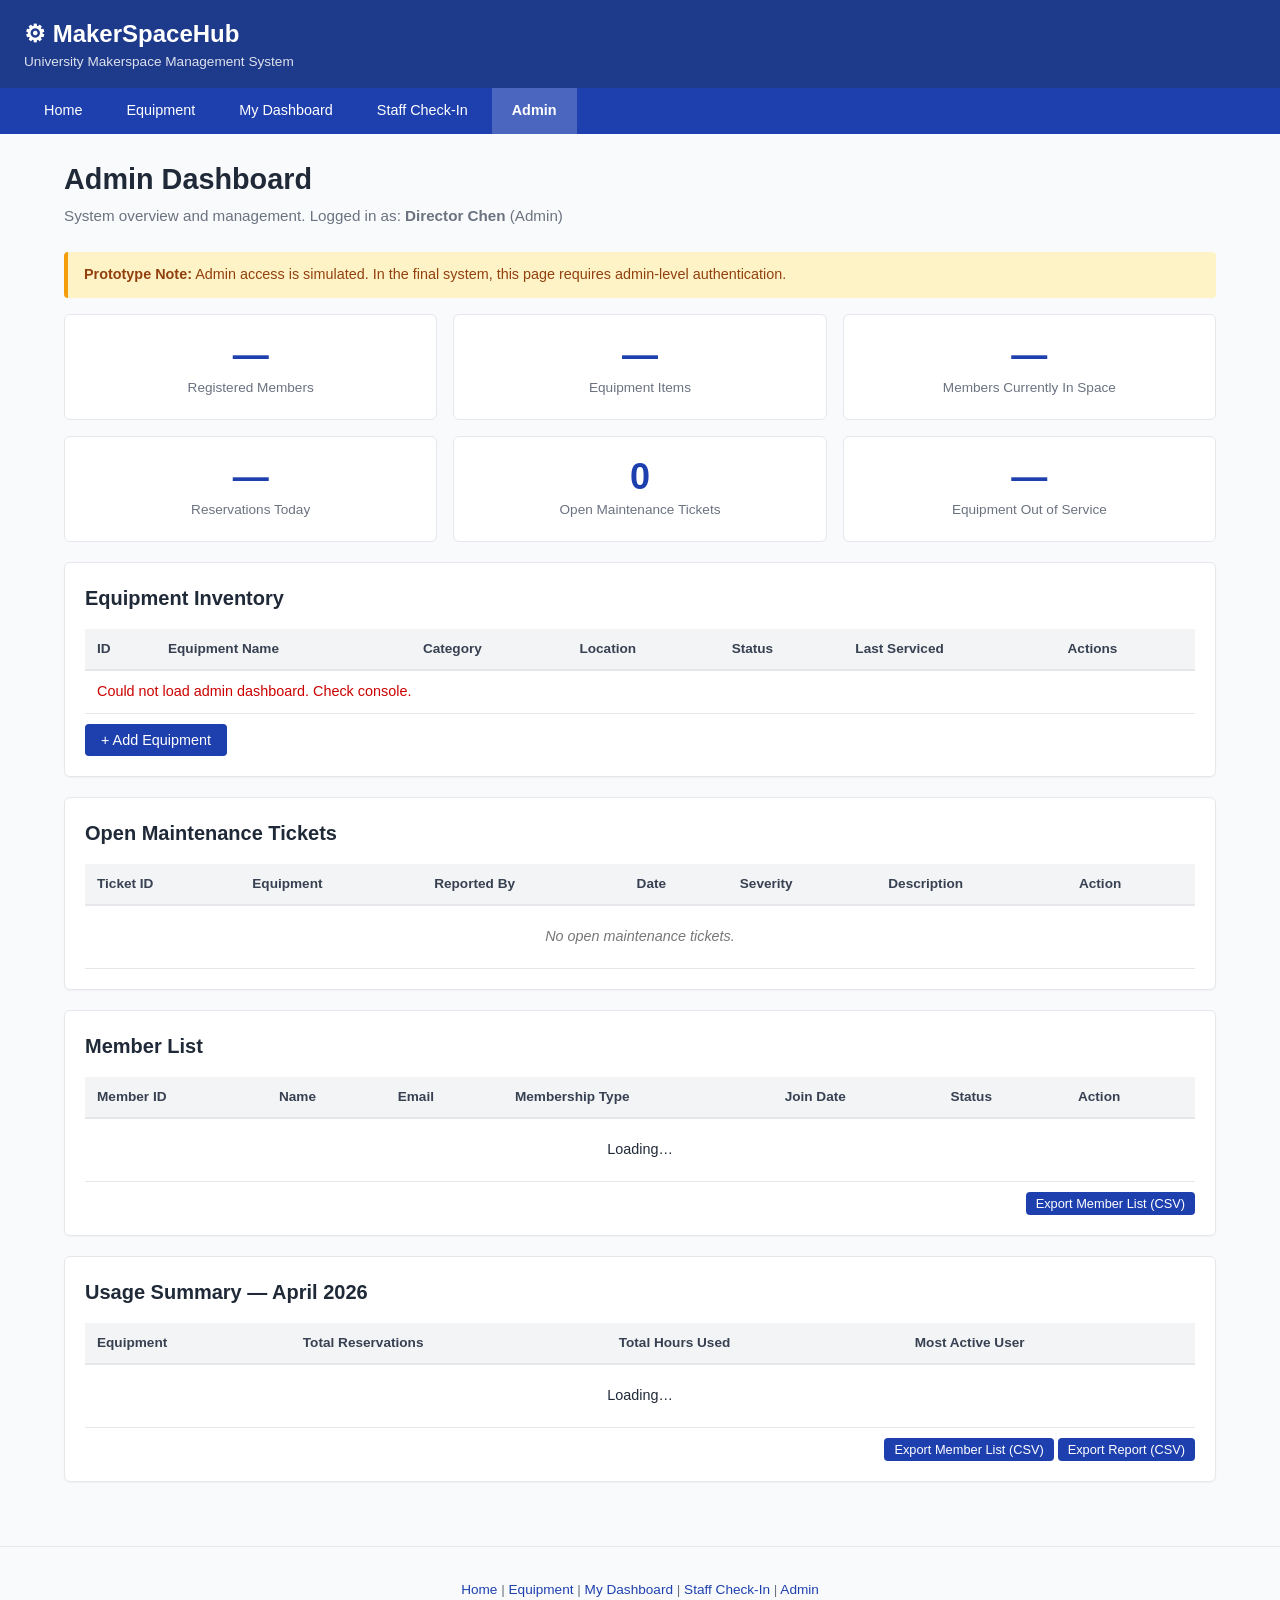
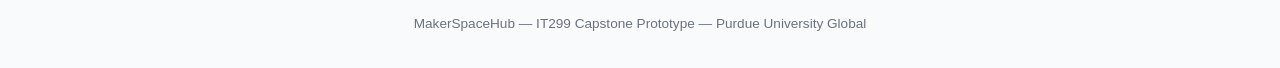
==== static/admin.html @ 31646bbe "Wire frontend pages to FastAPI/PostgreSQL backend with basic styling and Unit 7 docs" ====
<!doctype html>
<html lang="en">
<head>
    <meta charset="utf-8">

    <!-- address bar title -->
    <title>MakerSpaceHub — Admin Dashboard</title>

    <link rel="stylesheet" href="css/stylesheet.css">
</head>

<body>

    <header>
        <div>
            <div class="logo-text">&#9881; MakerSpaceHub</div>
            <div class="logo-sub">University Makerspace Management System</div>
        </div>
    </header>

    <nav>
        <ul>
            <li><a href="index.html">Home</a></li>
            <li><a href="equipment.html">Equipment</a></li>
            <li><a href="dashboard.html">My Dashboard</a></li>
            <li><a href="checkin.html">Staff Check-In</a></li>
            <li><a href="admin.html" class="active">Admin</a></li>
        </ul>
    </nav>

    <main>

        <h1 class="page-title">Admin Dashboard</h1>
        <p class="page-subtitle">
            System overview and management. Logged in as: <strong>Director Chen</strong> (Admin)
        </p>

        <div class="alert alert-warning">
            <strong>Prototype Note:</strong> Admin access is simulated. In the final system, this page requires admin-level authentication.
        </div>

        <!-- System Stats -->
        <div class="grid-3 section-gap">
            <div class="stat-box">
                <div class="stat-number" id="stat-members">—</div>  
                <div class="stat-label">Registered Members</div>
            </div>
            <div class="stat-box">
                <div class="stat-number" id="stat-equipment">—</div> 
                <div class="stat-label">Equipment Items</div>
            </div>
            <div class="stat-box">
                <div class="stat-number" id="stat-active">—</div> 
                <div class="stat-label">Members Currently In Space</div>
            </div>
            <div class="stat-box">
                <div class="stat-number" id="stat-reservations">—</div>
                <div class="stat-label">Reservations Today</div>
            </div>
            <div class="stat-box">
                <div class="stat-number" id="stat-tickets">0</div> 
                <div class="stat-label">Open Maintenance Tickets</div>
            </div>
            <div class="stat-box">
                <div class="stat-number" id="stat-out">—</div> 
                <div class="stat-label">Equipment Out of Service</div>
            </div>
        </div>

        <!-- Equipment Inventory Management -->
        <div class="card section-gap">
            <h2>Equipment Inventory</h2>
            <table>
                <thead>
                    <tr>
                        <th>ID</th>
                        <th>Equipment Name</th>
                        <th>Category</th>
                        <th>Location</th>
                        <th>Status</th>
                        <th>Last Serviced</th>
                        <th>Actions</th>
                    </tr>
                </thead>
                <tbody id="equipment-tbody">
                    <tr><td colspan="7" style="text-align:center; padding:20px;">Loading…</td></tr>
                </tbody>
            </table>
            <div class="mt-10">
                <button class="btn btn-primary" onclick="showAddEquipment()">+ Add Equipment</button>
            </div>

            <!-- Add Equipment Form -->
            <div id="add-equipment-form" style="display:none; margin-top: 20px;">
                <hr style="margin-bottom: 16px;">
                <h2>Add New Equipment</h2>
                <div class="grid-2">
                    <div class="form-group">
                        <label for="eq-name">Equipment Name</label>
                        <input type="text" id="eq-name" placeholder="e.g. Laser Cutter B">
                    </div>
                    <div class="form-group">
                        <div class="form-group">
                            <label for="eq-category">Category</label>
                            <select id="eq-category">
                                <option>Fabrication</option>
                                <option>Electronics</option>
                                <option>Woodworking</option>
                                <option>Textiles</option>
                                <option>Other</option>
                            </select>
                        </div>
                    </div>
                    <div class="form-group">
                        <label for="eq-status">Initial Status</label>
                        <select id="eq-status">
                            <option value="available">Available</option>
                            <option value="maintenance">Maintenance</option>
                        </select>
                    </div>
                    <div class="form-group">
                        <label for="eq-location">Location</label>
                        <input type="text" id="eq-location" placeholder="e.g. Bay 3">
                    </div>
                    <div class="form-group">
                        <label for="eq-status">Initial Status</label>
                        <select id="eq-status">
                            <option>Available</option>
                            <option>Maintenance</option>
                            <option>Out of Service</option>
                        </select>
                    </div>
                </div>
                <button class="btn btn-primary" onclick="addEquipment()">Save Equipment</button>
                &nbsp;
                <button class="btn btn-secondary" onclick="hideAddEquipment()">Cancel</button>

                <div id="eq-confirm" class="alert alert-success mt-10" style="display:none;">
                    &#10003; Equipment record added successfully.
                </div>
            </div>
        </div>

        <!-- Open Maintenance Tickets -->
        <div class="card section-gap">
            <h2>Open Maintenance Tickets</h2>
            <table>
                <thead>
                    <tr>
                        <th>Ticket ID</th>
                        <th>Equipment</th>
                        <th>Reported By</th>
                        <th>Date</th>
                        <th>Severity</th>
                        <th>Description</th>
                        <th>Action</th>
                    </tr>
                </thead>
                <tbody>
                    <tr><td colspan="7" style="text-align:center; padding:20px; color:#777; font-style:italic;">
                        No open maintenance tickets.
                    </td></tr>
                </tbody>
            </table>
        </div>

        <!-- Member Management -->
        <div class="card section-gap">
            <h2>Member List</h2>
            <table>
                <thead>
                    <tr>
                        <th>Member ID</th>
                        <th>Name</th>
                        <th>Email</th>
                        <th>Membership Type</th>
                        <th>Join Date</th>
                        <th>Status</th>
                        <th>Action</th>
                    </tr>
                </thead>
                <tbody id="member-tbody">
                    <tr><td colspan="7" style="text-align:center; padding:20px;">Loading…</td></tr>
                </tbody>
            </table>
            <div class="mt-10 text-right">
                <button class="btn btn-primary btn-small">Export Member List (CSV)</button>
            </div>
        </div>

        <!-- Usage Summary Report -->
        <div class="card">
            <h2>Usage Summary — April 2026</h2>
            <table>
                <thead>
                    <tr>
                        <th>Equipment</th>
                        <th>Total Reservations</th>
                        <th>Total Hours Used</th>
                        <th>Most Active User</th>
                    </tr>
                </thead>
                <tbody id="usage-tbody">
                    <tr><td colspan="4" style="text-align:center; padding:20px;">Loading…</td></tr>
                </tbody>
            </table>
            <div class="mt-10 text-right">
                <button class="btn btn-primary btn-small" onclick="exportMembers()">Export Member List (CSV)</button>
                <button class="btn btn-primary btn-small" onclick="exportUsage()">Export Report (CSV)</button>
            </div>
        </div>

    </main>

    <footer>
        <p>
            <a href="index.html">Home</a> |
            <a href="equipment.html">Equipment</a> |
            <a href="dashboard.html">My Dashboard</a> |
            <a href="checkin.html">Staff Check-In</a> |
            <a href="admin.html">Admin</a>
        </p>
        <p style="margin-top: 6px;">MakerSpaceHub &mdash; IT299 Capstone Prototype &mdash; Purdue University Global</p>
    </footer>

    <script>
    let cachedMembers = [];
    let cachedUsage = [];

    document.addEventListener('DOMContentLoaded', loadDashboard);

    async function loadDashboard() {
        try {
            const [membersRes, equipmentRes, reservationsRes, activeCheckinsRes] =
                await Promise.all([
                    fetch('/members'),
                    fetch('/equipment'),
                    fetch('/reservations'),
                    fetch('/checkins?active=true')
                ]);
            if (!membersRes.ok || !equipmentRes.ok || !reservationsRes.ok || !activeCheckinsRes.ok) {
                throw new Error('One or more endpoints failed');
            }
            const [members, equipment, reservations, activeCheckins] = await Promise.all([
                membersRes.json(), equipmentRes.json(),
                reservationsRes.json(), activeCheckinsRes.json()
            ]);

            cachedMembers = members;

            renderStats(members, equipment, reservations, activeCheckins);
            renderEquipmentTable(equipment);
            renderMemberTable(members);

            const usage = computeUsageSummary(reservations, equipment, members);
            cachedUsage = usage;
            renderUsageSummary(usage);

        } catch (err) {
            console.error('Failed to load admin dashboard:', err);
            document.getElementById('equipment-tbody').innerHTML =
                '<tr><td colspan="7" style="color:#c00;">Could not load admin dashboard. Check console.</td></tr>';
        }
    }

    // ---- Stats ----

    function renderStats(members, equipment, reservations, activeCheckins) {
        document.getElementById('stat-members').textContent = members.length;
        document.getElementById('stat-equipment').textContent = equipment.length;
        document.getElementById('stat-active').textContent = activeCheckins.length;

        // Reservations starting today (any status except cancelled)
        const today = new Date();
        const todayStr = `${today.getFullYear()}-${String(today.getMonth() + 1).padStart(2, '0')}-${String(today.getDate()).padStart(2, '0')}`;
        const todayCount = reservations.filter(r =>
            r.status !== 'cancelled' && r.start_time.startsWith(todayStr)
        ).length;
        document.getElementById('stat-reservations').textContent = todayCount;

        // Equipment in maintenance
        document.getElementById('stat-out').textContent =
            equipment.filter(e => e.status === 'maintenance').length;
    }

    // ---- Equipment table ----

    function renderEquipmentTable(equipment) {
        const tbody = document.getElementById('equipment-tbody');
        if (equipment.length === 0) {
            tbody.innerHTML = '<tr><td colspan="7" style="text-align:center; padding:20px; color:#777;">No equipment in inventory.</td></tr>';
            return;
        }
        tbody.innerHTML = '';
        equipment.forEach(e => {
            const tr = document.createElement('tr');
            tr.innerHTML = `
                <td>EQ-${String(e.id).padStart(3, '0')}</td>
                <td>${escapeHtml(e.name)}</td>
                <td>${escapeHtml(e.category)}</td>
                <td>${escapeHtml(e.location || '—')}</td>
                <td>${statusBadge(e.status)}</td>
                <td>—</td>
                <td>
                    <button class="btn btn-secondary btn-small" disabled title="Coming soon">Edit</button>
                    <button class="btn btn-danger btn-small" disabled title="Coming soon">Flag</button>
                </td>
            `;
            tbody.appendChild(tr);
        });
    }

    function statusBadge(status) {
        const map = {
            available:   { cls: 'badge-available',   label: 'Available' },
            reserved:    { cls: 'badge-reserved',    label: 'Reserved' },
            maintenance: { cls: 'badge-maintenance', label: 'Maintenance' }
        };
        const m = map[status] || { cls: 'badge-inactive', label: status };
        return `<span class="badge ${m.cls}">${m.label}</span>`;
    }

    // ---- Add Equipment form ----

    function showAddEquipment() {
        document.getElementById('add-equipment-form').style.display = 'block';
        document.getElementById('eq-confirm').style.display = 'none';
    }

    function hideAddEquipment() {
        document.getElementById('add-equipment-form').style.display = 'none';
    }

    async function addEquipment() {
        const name = document.getElementById('eq-name').value.trim();
        const category = document.getElementById('eq-category').value;
        const location = document.getElementById('eq-location').value.trim();
        const status = document.getElementById('eq-status').value;

        if (!name || !location) {
            alert('Please enter equipment name and location.');
            return;
        }

        try {
            const response = await fetch('/equipment', {
                method: 'POST',
                headers: { 'Content-Type': 'application/json' },
                body: JSON.stringify({ name, category, location, status })
            });
            if (response.ok) {
                document.getElementById('eq-confirm').style.display = 'block';
                document.getElementById('eq-name').value = '';
                document.getElementById('eq-location').value = '';
                await loadDashboard();
                setTimeout(() => {
                    document.getElementById('eq-confirm').style.display = 'none';
                }, 3000);
            } else {
                const err = await response.json();
                alert(`Failed: ${err.detail || `HTTP ${response.status}`}`);
            }
        } catch (err) {
            console.error('Add equipment failed:', err);
            alert('Could not reach server.');
        }
    }

    // ---- Member table ----

    function renderMemberTable(members) {
        const tbody = document.getElementById('member-tbody');
        if (members.length === 0) {
            tbody.innerHTML = '<tr><td colspan="7" style="text-align:center; padding:20px; color:#777;">No members registered.</td></tr>';
            return;
        }
        tbody.innerHTML = '';
        members.forEach(m => {
            const statusCls = m.is_active ? 'badge-active' : 'badge-inactive';
            const statusLabel = m.is_active ? 'Active' : 'Inactive';
            const tr = document.createElement('tr');
            tr.innerHTML = `
                <td>M-${String(m.id).padStart(4, '0')}</td>
                <td>${escapeHtml(m.first_name)} ${escapeHtml(m.last_name)}</td>
                <td>${escapeHtml(m.email)}</td>
                <td>${capitalize(m.membership_type)}</td>
                <td>${formatDate(m.join_date)}</td>
                <td><span class="badge ${statusCls}">${statusLabel}</span></td>
                <td><button class="btn btn-secondary btn-small" disabled title="Coming soon">View</button></td>
            `;
            tbody.appendChild(tr);
        });
    }

    // ---- Usage Summary ----

    function computeUsageSummary(reservations, equipment, members) {
        const memberMap = {};
        members.forEach(m => { memberMap[m.id] = m; });

        // Group reservations by equipment_id, skipping cancelled
        const byEquipment = {};
        reservations.forEach(r => {
            if (r.status === 'cancelled') return;
            if (!byEquipment[r.equipment_id]) {
                byEquipment[r.equipment_id] = { reservations: [], memberCounts: {} };
            }
            byEquipment[r.equipment_id].reservations.push(r);
            byEquipment[r.equipment_id].memberCounts[r.member_id] =
                (byEquipment[r.equipment_id].memberCounts[r.member_id] || 0) + 1;
        });

        return equipment
            .map(e => {
                const data = byEquipment[e.id];
                if (!data || data.reservations.length === 0) return null;

                const totalHours = data.reservations.reduce((sum, r) =>
                    sum + (new Date(r.end_time) - new Date(r.start_time)) / 3600000, 0);

                let topMemberId = null, topCount = 0;
                for (const [mid, count] of Object.entries(data.memberCounts)) {
                    if (count > topCount) { topCount = count; topMemberId = parseInt(mid, 10); }
                }
                const tm = memberMap[topMemberId];

                return {
                    equipmentName: e.name,
                    reservationCount: data.reservations.length,
                    totalHours: totalHours,
                    topMember: tm ? `${tm.first_name} ${tm.last_name}` : '—'
                };
            })
            .filter(row => row !== null)
            .sort((a, b) => b.reservationCount - a.reservationCount);
    }

    function renderUsageSummary(summary) {
        const tbody = document.getElementById('usage-tbody');
        if (summary.length === 0) {
            tbody.innerHTML = '<tr><td colspan="4" style="text-align:center; padding:20px; color:#777;">No reservation data yet.</td></tr>';
            return;
        }
        tbody.innerHTML = '';
        summary.forEach(row => {
            const tr = document.createElement('tr');
            tr.innerHTML = `
                <td>${escapeHtml(row.equipmentName)}</td>
                <td>${row.reservationCount}</td>
                <td>${row.totalHours.toFixed(1)} hrs</td>
                <td>${escapeHtml(row.topMember)}</td>
            `;
            tbody.appendChild(tr);
        });
    }

    // ---- CSV Exports ----

    function exportMembers() {
        if (!cachedMembers || cachedMembers.length === 0) {
            alert('No members to export.');
            return;
        }
        const headers = ['Member ID', 'First Name', 'Last Name', 'Email', 'Membership Type', 'Join Date', 'Status'];
        const rows = cachedMembers.map(m => [
            `M-${String(m.id).padStart(4, '0')}`,
            m.first_name, m.last_name, m.email,
            capitalize(m.membership_type),
            formatDate(m.join_date),
            m.is_active ? 'Active' : 'Inactive'
        ]);
        downloadCsv('members', headers, rows);
    }

    function exportUsage() {
        if (!cachedUsage || cachedUsage.length === 0) {
            alert('No usage data to export.');
            return;
        }
        const headers = ['Equipment', 'Total Reservations', 'Total Hours', 'Most Active User'];
        const rows = cachedUsage.map(r => [
            r.equipmentName, r.reservationCount, r.totalHours.toFixed(1), r.topMember
        ]);
        downloadCsv('usage-summary', headers, rows);
    }

    function downloadCsv(prefix, headers, rows) {
        const csv = [headers, ...rows]
            .map(row => row.map(cell => `"${String(cell).replace(/"/g, '""')}"`).join(','))
            .join('\n');
        const blob = new Blob([csv], { type: 'text/csv' });
        const url = URL.createObjectURL(blob);
        const a = document.createElement('a');
        a.href = url;
        a.download = `${prefix}-${new Date().toISOString().slice(0, 10)}.csv`;
        a.click();
        URL.revokeObjectURL(url);
    }

    // ---- Helpers ----

    function formatDate(iso) {
        if (!iso) return '—';
        const d = new Date(iso);
        const yyyy = d.getFullYear();
        const mm = String(d.getMonth() + 1).padStart(2, '0');
        const dd = String(d.getDate()).padStart(2, '0');
        return `${yyyy}-${mm}-${dd}`;
    }

    function capitalize(s) {
        if (!s) return '';
        return s.charAt(0).toUpperCase() + s.slice(1);
    }

    function escapeHtml(str) {
        const div = document.createElement("div");
        div.textContent = str ?? "";
        return div.innerHTML;
    }
</script>

</body>
</html>
---- static/css/stylesheet.css ----
@charset "utf-8";

/* MakerSpaceHub - Basic Styling */

* { box-sizing: border-box; }

body {
    margin: 0;
    font-family: -apple-system, BlinkMacSystemFont, "Segoe UI", Roboto, Arial, sans-serif;
    font-size: 14px;
    line-height: 1.5;
    color: #1f2937;
    background-color: #f9fafb;
}

/* ==== HEADER ==== */
header {
    background-color: #1e3a8a;
    color: white;
    padding: 16px 24px;
}
.logo-text { font-size: 1.5rem; font-weight: bold; }
.logo-sub  { font-size: 0.85rem; opacity: 0.85; }

/* ==== NAV ==== */
nav {
    background-color: #1e40af;
    padding: 0 24px;
}
nav ul {
    list-style: none;
    margin: 0;
    padding: 0;
    display: flex;
    gap: 4px;
}
nav li a {
    display: block;
    padding: 12px 20px;
    color: white;
    text-decoration: none;
    font-size: 0.9rem;
}
nav li a:hover { background-color: rgba(255,255,255,0.1); }
nav li a.active {
    background-color: rgba(255,255,255,0.2);
    font-weight: bold;
}

/* ==== MAIN ==== */
main {
    max-width: 1200px;
    margin: 0 auto;
    padding: 24px;
}
.page-title {
    margin: 0 0 4px 0;
    font-size: 1.8rem;
    color: #1f2937;
}
.page-subtitle {
    margin: 0 0 24px 0;
    color: #6b7280;
    font-size: 0.95rem;
}
h2 {
    margin: 0 0 16px 0;
    font-size: 1.25rem;
    color: #1f2937;
}

/* ==== CARDS ==== */
.card {
    background-color: white;
    border: 1px solid #e5e7eb;
    border-radius: 6px;
    padding: 20px;
    box-shadow: 0 1px 2px rgba(0,0,0,0.04);
}
.section-gap { margin-bottom: 20px; }

/* ==== GRIDS ==== */
.grid-2 {
    display: grid;
    grid-template-columns: 1fr 1fr;
    gap: 16px;
}
.grid-3 {
    display: grid;
    grid-template-columns: repeat(3, 1fr);
    gap: 16px;
}

/* ==== STAT BOXES ==== */
.stat-box {
    background-color: white;
    border: 1px solid #e5e7eb;
    border-radius: 6px;
    padding: 20px;
    text-align: center;
}
.stat-number {
    font-size: 2.25rem;
    font-weight: bold;
    color: #1e40af;
    line-height: 1.1;
}
.stat-label {
    font-size: 0.85rem;
    color: #6b7280;
    margin-top: 4px;
}

/* ==== FORMS ==== */
.form-group { margin-bottom: 12px; }
.form-group label {
    display: block;
    margin-bottom: 4px;
    font-size: 0.85rem;
    font-weight: 600;
    color: #374151;
}
input[type="text"],
input[type="date"],
input[type="email"],
input[type="password"],
select,
textarea {
    width: 100%;
    padding: 8px 12px;
    border: 1px solid #d1d5db;
    border-radius: 4px;
    font-size: 0.9rem;
    font-family: inherit;
    background-color: white;
}
input:focus, select:focus, textarea:focus {
    outline: none;
    border-color: #3b82f6;
    box-shadow: 0 0 0 3px rgba(59,130,246,0.1);
}
textarea { resize: vertical; }

/* ==== BUTTONS ==== */
.btn {
    display: inline-block;
    padding: 8px 16px;
    border: none;
    border-radius: 4px;
    font-size: 0.9rem;
    font-weight: 500;
    cursor: pointer;
    text-decoration: none;
    font-family: inherit;
}
.btn:disabled { opacity: 0.5; cursor: not-allowed; }

.btn-primary           { background-color: #1e40af; color: white; }
.btn-primary:hover:not(:disabled)   { background-color: #1e3a8a; }

.btn-secondary         { background-color: #e5e7eb; color: #1f2937; }
.btn-secondary:hover:not(:disabled) { background-color: #d1d5db; }

.btn-danger            { background-color: #dc2626; color: white; }
.btn-danger:hover:not(:disabled)    { background-color: #b91c1c; }

.btn-small {
    padding: 4px 10px;
    font-size: 0.8rem;
}

/* ==== TABLES ==== */
table {
    width: 100%;
    border-collapse: collapse;
    font-size: 0.9rem;
}
thead th {
    background-color: #f3f4f6;
    text-align: left;
    padding: 10px 12px;
    font-weight: 600;
    font-size: 0.85rem;
    color: #374151;
    border-bottom: 2px solid #e5e7eb;
}
tbody td {
    padding: 10px 12px;
    border-bottom: 1px solid #e5e7eb;
}
tbody tr:hover { background-color: #f9fafb; }

/* ==== BADGES ==== */
.badge {
    display: inline-block;
    padding: 2px 10px;
    border-radius: 12px;
    font-size: 0.75rem;
    font-weight: 600;
    text-transform: uppercase;
    letter-spacing: 0.03em;
}
.badge-available, .badge-active { background-color: #d1fae5; color: #065f46; }
.badge-reserved                 { background-color: #fed7aa; color: #9a3412; }
.badge-maintenance              { background-color: #fee2e2; color: #991b1b; }
.badge-inactive                 { background-color: #e5e7eb; color: #4b5563; }

/* ==== ALERTS ==== */
.alert {
    padding: 12px 16px;
    border-radius: 4px;
    margin-bottom: 16px;
    font-size: 0.9rem;
}
.alert-info    { background-color: #dbeafe; border-left: 4px solid #3b82f6; color: #1e3a8a; }
.alert-success { background-color: #d1fae5; border-left: 4px solid #10b981; color: #065f46; }
.alert-warning { background-color: #fef3c7; border-left: 4px solid #f59e0b; color: #92400e; }

/* ==== UTILITIES ==== */
.mt-10      { margin-top: 10px; }
.text-right { text-align: right; }

/* ==== FOOTER ==== */
footer {
    margin-top: 40px;
    padding: 20px 24px;
    text-align: center;
    color: #6b7280;
    font-size: 0.85rem;
    border-top: 1px solid #e5e7eb;
}
footer a {
    color: #1e40af;
    text-decoration: none;
}
footer a:hover { text-decoration: underline; }
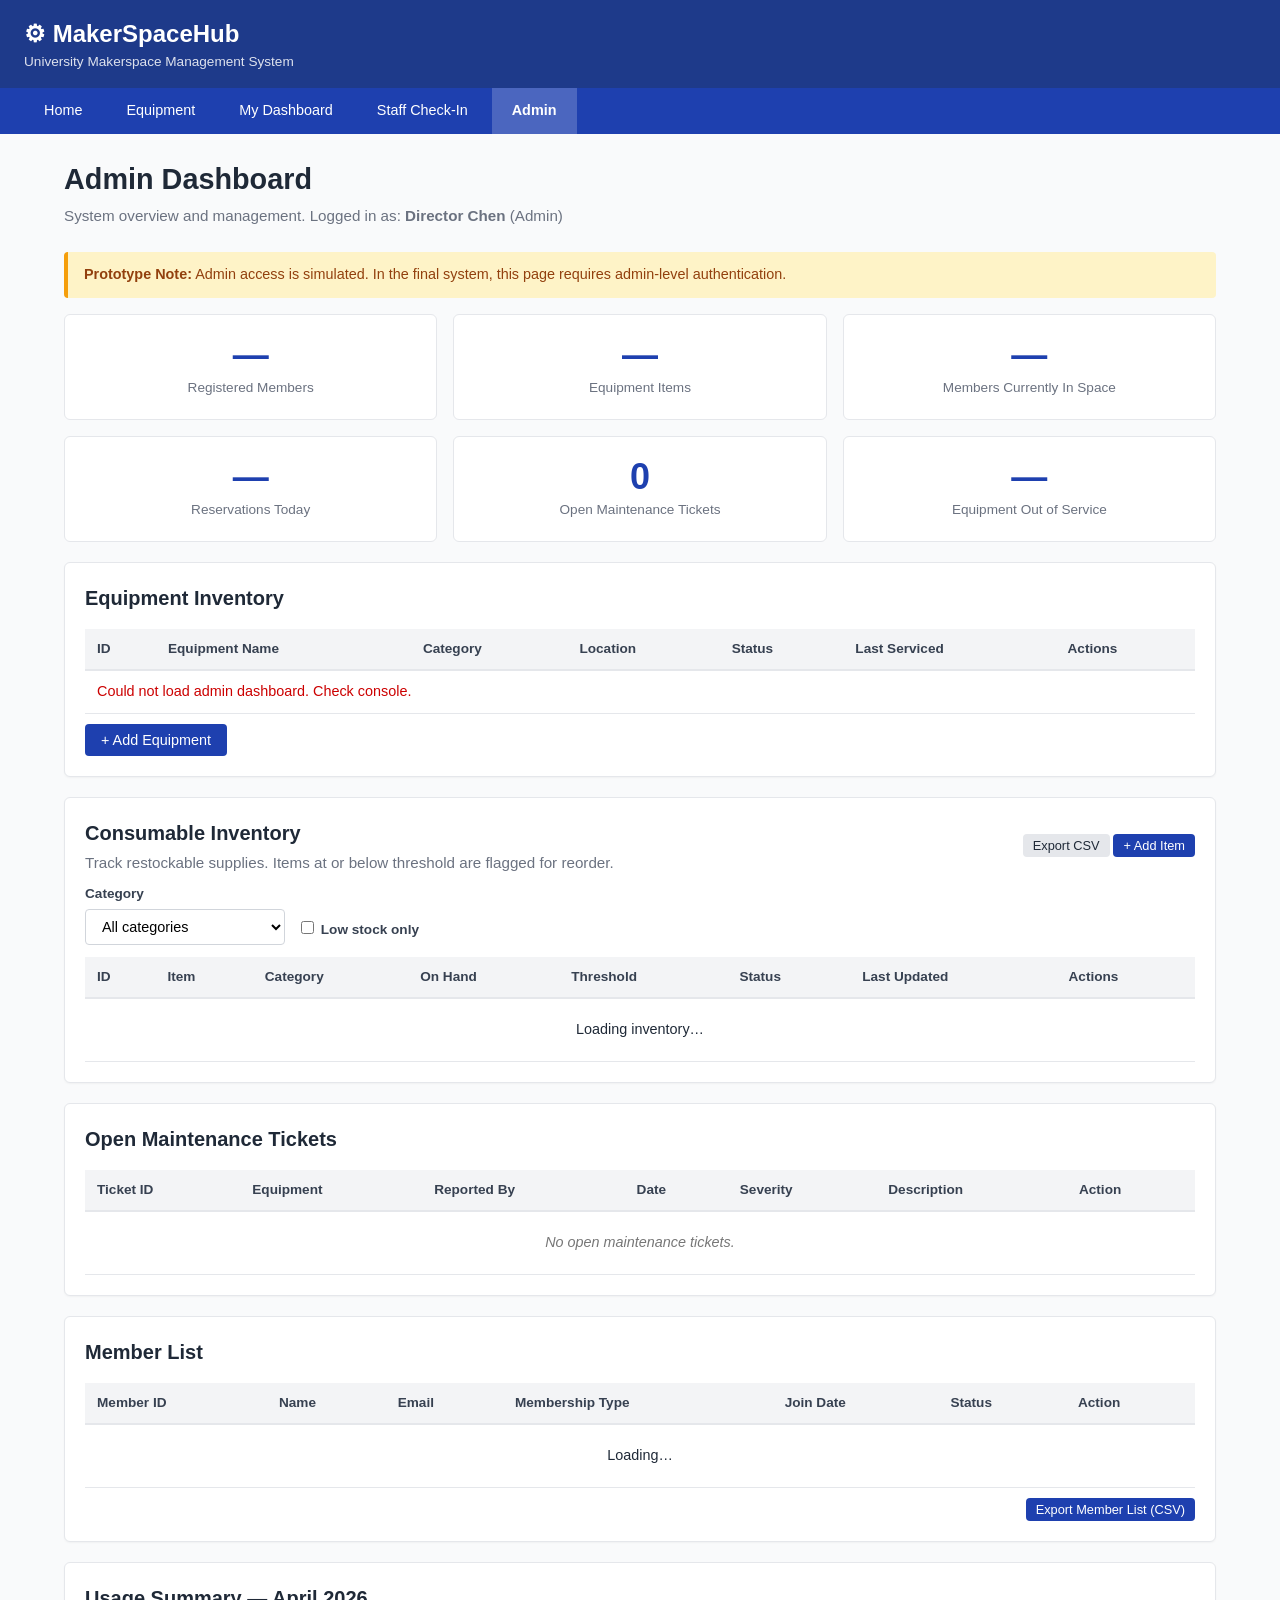
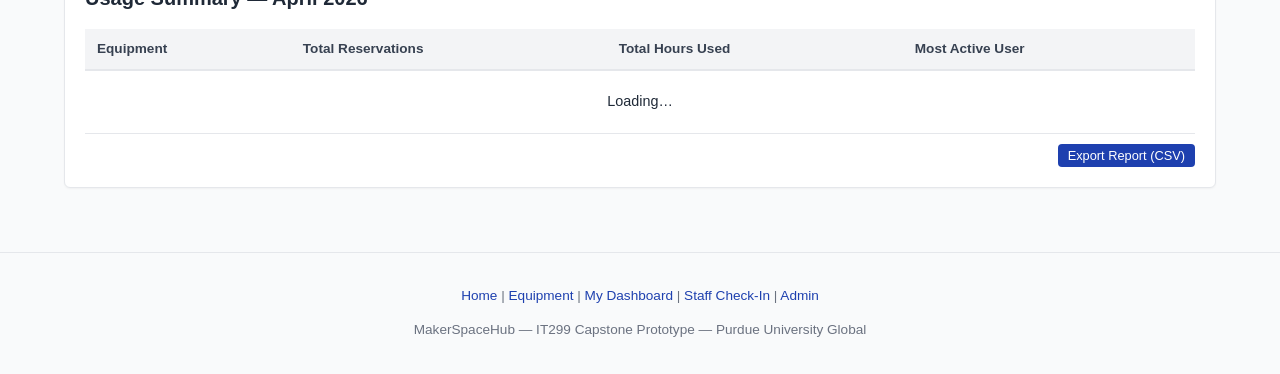
==== commit f7585f73: "Consumable ORM model entered into models.py alongside Member, Equipment, etc. Why SQLAlchemy 2.0 map" ====
--- a/static/admin.html
+++ b/static/admin.html
@@ -42,15 +42,15 @@
         <!-- System Stats -->
         <div class="grid-3 section-gap">
             <div class="stat-box">
-                <div class="stat-number" id="stat-members">—</div>  
+                <div class="stat-number" id="stat-members">—</div>
                 <div class="stat-label">Registered Members</div>
             </div>
             <div class="stat-box">
-                <div class="stat-number" id="stat-equipment">—</div> 
+                <div class="stat-number" id="stat-equipment">—</div>
                 <div class="stat-label">Equipment Items</div>
             </div>
             <div class="stat-box">
-                <div class="stat-number" id="stat-active">—</div> 
+                <div class="stat-number" id="stat-active">—</div>
                 <div class="stat-label">Members Currently In Space</div>
             </div>
             <div class="stat-box">
@@ -58,11 +58,11 @@
                 <div class="stat-label">Reservations Today</div>
             </div>
             <div class="stat-box">
-                <div class="stat-number" id="stat-tickets">0</div> 
+                <div class="stat-number" id="stat-tickets">0</div>
                 <div class="stat-label">Open Maintenance Tickets</div>
             </div>
             <div class="stat-box">
-                <div class="stat-number" id="stat-out">—</div> 
+                <div class="stat-number" id="stat-out">—</div>
                 <div class="stat-label">Equipment Out of Service</div>
             </div>
         </div>
@@ -100,22 +100,13 @@
                         <input type="text" id="eq-name" placeholder="e.g. Laser Cutter B">
                     </div>
                     <div class="form-group">
-                        <div class="form-group">
-                            <label for="eq-category">Category</label>
-                            <select id="eq-category">
-                                <option>Fabrication</option>
-                                <option>Electronics</option>
-                                <option>Woodworking</option>
-                                <option>Textiles</option>
-                                <option>Other</option>
-                            </select>
-                        </div>
-                    </div>
-                    <div class="form-group">
-                        <label for="eq-status">Initial Status</label>
-                        <select id="eq-status">
-                            <option value="available">Available</option>
-                            <option value="maintenance">Maintenance</option>
+                        <label for="eq-category">Category</label>
+                        <select id="eq-category">
+                            <option>Fabrication</option>
+                            <option>Electronics</option>
+                            <option>Woodworking</option>
+                            <option>Textiles</option>
+                            <option>Other</option>
                         </select>
                     </div>
                     <div class="form-group">
@@ -125,9 +116,8 @@
                     <div class="form-group">
                         <label for="eq-status">Initial Status</label>
                         <select id="eq-status">
-                            <option>Available</option>
-                            <option>Maintenance</option>
-                            <option>Out of Service</option>
+                            <option value="available">Available</option>
+                            <option value="maintenance">Maintenance</option>
                         </select>
                     </div>
                 </div>
@@ -137,6 +127,106 @@
 
                 <div id="eq-confirm" class="alert alert-success mt-10" style="display:none;">
                     &#10003; Equipment record added successfully.
+                </div>
+            </div>
+        </div>
+
+        <!-- ============================================================ -->
+        <!-- Consumable Inventory — NEW SECTION                            -->
+        <!-- Sits as a top-level card between Equipment Inventory and      -->
+        <!-- Maintenance Tickets so it stays prominent on the page.        -->
+        <!-- ============================================================ -->
+        <div class="card section-gap" id="consumables-section">
+
+            <div style="display:flex; justify-content:space-between; align-items:center; flex-wrap:wrap; gap:12px;">
+                <div>
+                    <h2 style="margin:0;">Consumable Inventory</h2>
+                    <p class="page-subtitle" style="margin:4px 0 0;">
+                        Track restockable supplies. Items at or below threshold are flagged for reorder.
+                    </p>
+                </div>
+                <div>
+                    <button class="btn btn-secondary btn-small" onclick="exportConsumables()">Export CSV</button>
+                    <button class="btn btn-primary btn-small" onclick="showAddConsumable()">+ Add Item</button>
+                </div>
+            </div>
+
+            <div id="consumable-low-alert" class="alert alert-warning mt-10" style="display:none;">
+                <strong id="consumable-low-count">0</strong> consumable<span id="consumable-low-plural">s</span>
+                at or below the low-stock threshold.
+                <a href="#" onclick="filterConsumablesLow(); return false;">View only those →</a>
+            </div>
+
+            <div class="form-group mt-10" style="display:flex; gap:12px; align-items:flex-end;">
+                <div style="flex:0 0 200px;">
+                    <label for="consumable-category-filter">Category</label>
+                    <select id="consumable-category-filter" onchange="loadConsumables()">
+                        <option value="">All categories</option>
+                    </select>
+                </div>
+                <div style="flex:0 0 160px;">
+                    <label style="display:block;">
+                        <input type="checkbox" id="consumable-low-only" onchange="loadConsumables()">
+                        Low stock only
+                    </label>
+                </div>
+            </div>
+
+            <table>
+                <thead>
+                    <tr>
+                        <th>ID</th>
+                        <th>Item</th>
+                        <th>Category</th>
+                        <th>On Hand</th>
+                        <th>Threshold</th>
+                        <th>Status</th>
+                        <th>Last Updated</th>
+                        <th>Actions</th>
+                    </tr>
+                </thead>
+                <tbody id="consumables-tbody">
+                    <tr><td colspan="8" style="text-align:center; padding:20px;">Loading inventory…</td></tr>
+                </tbody>
+            </table>
+
+            <div id="add-consumable-form" style="display:none; margin-top: 20px;">
+                <hr style="margin-bottom: 16px;">
+                <h2>Add Consumable</h2>
+                <div class="grid-2">
+                    <div class="form-group">
+                        <label for="cn-name">Item Name</label>
+                        <input type="text" id="cn-name" placeholder="e.g., PLA Filament Red 1.75mm">
+                    </div>
+                    <div class="form-group">
+                        <label for="cn-category">Category</label>
+                        <input type="text" id="cn-category" placeholder="Filament / Wood / Electronics / Vinyl / Acrylic">
+                    </div>
+                    <div class="form-group">
+                        <label for="cn-unit">Unit</label>
+                        <select id="cn-unit">
+                            <option>kg</option>
+                            <option>sheet</option>
+                            <option>roll</option>
+                            <option>piece</option>
+                            <option>meter</option>
+                        </select>
+                    </div>
+                    <div class="form-group">
+                        <label for="cn-qty">Quantity on Hand</label>
+                        <input type="number" id="cn-qty" min="0" step="0.01" value="0">
+                    </div>
+                    <div class="form-group">
+                        <label for="cn-threshold">Low-Stock Threshold</label>
+                        <input type="number" id="cn-threshold" min="0" step="0.01" value="0">
+                    </div>
+                </div>
+                <button class="btn btn-primary" onclick="addConsumable()">Save Item</button>
+                &nbsp;
+                <button class="btn btn-secondary" onclick="hideAddConsumable()">Cancel</button>
+
+                <div id="cn-confirm" class="alert alert-success mt-10" style="display:none;">
+                    &#10003; Consumable added successfully.
                 </div>
             </div>
         </div>
@@ -184,7 +274,7 @@
                 </tbody>
             </table>
             <div class="mt-10 text-right">
-                <button class="btn btn-primary btn-small">Export Member List (CSV)</button>
+                <button class="btn btn-primary btn-small" onclick="exportMembers()">Export Member List (CSV)</button>
             </div>
         </div>
 
@@ -205,7 +295,6 @@
                 </tbody>
             </table>
             <div class="mt-10 text-right">
-                <button class="btn btn-primary btn-small" onclick="exportMembers()">Export Member List (CSV)</button>
                 <button class="btn btn-primary btn-small" onclick="exportUsage()">Export Report (CSV)</button>
             </div>
         </div>
@@ -226,6 +315,7 @@
     <script>
     let cachedMembers = [];
     let cachedUsage = [];
+    let cachedConsumables = [];
 
     document.addEventListener('DOMContentLoaded', loadDashboard);
 
@@ -255,6 +345,10 @@
             const usage = computeUsageSummary(reservations, equipment, members);
             cachedUsage = usage;
             renderUsageSummary(usage);
+
+            // Consumables fetch runs after the main dashboard load so it
+            // doesn't block the other sections — they show first.
+            await loadConsumables();
 
         } catch (err) {
             console.error('Failed to load admin dashboard:', err);
@@ -454,6 +548,234 @@
         });
     }
 
+    // ============================================================
+    // Consumables — load, render, mutate
+    // Uses the same fetch() + try/catch pattern as the equipment
+    // block above so it slots into your existing style.
+    // ============================================================
+
+    async function loadConsumables() {
+        try {
+            const category = document.getElementById('consumable-category-filter').value;
+            const lowOnly  = document.getElementById('consumable-low-only').checked;
+
+            // Build the query string for the filtered request
+            const params = new URLSearchParams();
+            if (category) params.set('category', category);
+            if (lowOnly)  params.set('low_stock_only', 'true');
+            const qs = params.toString();
+
+            let items, allItems;
+            if (qs) {
+                // Filter active — fetch filtered AND unfiltered (for dropdown + banner)
+                const [filteredRes, allRes] = await Promise.all([
+                    fetch('/consumables?' + qs),
+                    fetch('/consumables')
+                ]);
+                if (!filteredRes.ok || !allRes.ok) {
+                    throw new Error(`Consumables fetch failed: ${filteredRes.status}/${allRes.status}`);
+                }
+                [items, allItems] = await Promise.all([filteredRes.json(), allRes.json()]);
+            } else {
+                // No filter — single fetch, reuse for both
+                // (Avoids "body stream already read" from calling .json() twice on one Response.)
+                const res = await fetch('/consumables');
+                if (!res.ok) throw new Error(`Consumables fetch failed: ${res.status}`);
+                items = await res.json();
+                allItems = items;
+            }
+            cachedConsumables = items;
+
+            renderConsumablesTable(items);
+            renderConsumableFilter(allItems);
+            renderConsumableLowAlert(allItems);
+
+        } catch (err) {
+            console.error('Failed to load consumables:', err);
+            document.getElementById('consumables-tbody').innerHTML =
+                '<tr><td colspan="8" style="color:#c00;">Could not load inventory. Check console.</td></tr>';
+        }
+    }
+
+    function renderConsumablesTable(items) {
+        const tbody = document.getElementById('consumables-tbody');
+        if (!items.length) {
+            tbody.innerHTML = '<tr><td colspan="8" style="text-align:center; padding:20px; color:#777;">No consumables match the current filter.</td></tr>';
+            return;
+        }
+        tbody.innerHTML = '';
+        items.forEach(c => {
+            // trim trailing zeros: 8.00 → "8", 1.75 stays "1.75"
+            const fmt = (n) => parseFloat(n).toString();
+            const updated = c.last_updated ? c.last_updated.slice(0, 16).replace('T', ' ') : '—';
+            const badge = c.is_low_stock
+                ? '<span class="badge badge-maintenance">Low Stock</span>'
+                : '<span class="badge badge-available">OK</span>';
+
+            const tr = document.createElement('tr');
+            if (c.is_low_stock) tr.style.background = '#fdf3e0';
+            tr.innerHTML = `
+                <td>CN-${String(c.id).padStart(3, '0')}</td>
+                <td>${escapeHtml(c.name)}</td>
+                <td>${escapeHtml(c.category)}</td>
+                <td>${fmt(c.quantity_on_hand)} ${escapeHtml(c.unit)}</td>
+                <td>${fmt(c.low_stock_threshold)} ${escapeHtml(c.unit)}</td>
+                <td>${badge}</td>
+                <td style="font-size:0.82rem; color:#666;">${updated}</td>
+                <td>
+                    <button class="btn btn-primary btn-small" onclick="restockConsumable(${c.id})">Restock</button>
+                    <button class="btn btn-secondary btn-small" onclick="editThreshold(${c.id})">Threshold</button>
+                    <button class="btn btn-danger btn-small" onclick="deleteConsumable(${c.id})">Delete</button>
+                </td>
+            `;
+            tbody.appendChild(tr);
+        });
+    }
+
+    function renderConsumableFilter(allItems) {
+        // Only populate the dropdown once — preserve the user's selection
+        const filterSel = document.getElementById('consumable-category-filter');
+        if (filterSel.options.length > 1) return;
+        const cats = [...new Set(allItems.map(c => c.category))].sort();
+        filterSel.innerHTML = '<option value="">All categories</option>'
+            + cats.map(c => `<option value="${escapeHtml(c)}">${escapeHtml(c)}</option>`).join('');
+    }
+
+    function renderConsumableLowAlert(allItems) {
+        const lowCount = allItems.filter(c => c.is_low_stock).length;
+        const alertEl = document.getElementById('consumable-low-alert');
+        document.getElementById('consumable-low-count').textContent = lowCount;
+        document.getElementById('consumable-low-plural').textContent = lowCount === 1 ? '' : 's';
+        alertEl.style.display = lowCount > 0 ? 'block' : 'none';
+    }
+
+    function filterConsumablesLow() {
+        document.getElementById('consumable-low-only').checked = true;
+        loadConsumables();
+    }
+
+    // ---- Add Consumable form ----
+
+    function showAddConsumable() {
+        document.getElementById('add-consumable-form').style.display = 'block';
+        document.getElementById('cn-confirm').style.display = 'none';
+    }
+
+    function hideAddConsumable() {
+        document.getElementById('add-consumable-form').style.display = 'none';
+    }
+
+    async function addConsumable() {
+        const body = {
+            name:                document.getElementById('cn-name').value.trim(),
+            category:            document.getElementById('cn-category').value.trim(),
+            unit:                document.getElementById('cn-unit').value,
+            quantity_on_hand:    parseFloat(document.getElementById('cn-qty').value) || 0,
+            low_stock_threshold: parseFloat(document.getElementById('cn-threshold').value) || 0,
+        };
+        if (!body.name || !body.category) {
+            alert('Name and category are required.');
+            return;
+        }
+        try {
+            const response = await fetch('/consumables', {
+                method: 'POST',
+                headers: { 'Content-Type': 'application/json' },
+                body: JSON.stringify(body)
+            });
+            if (response.ok) {
+                document.getElementById('cn-confirm').style.display = 'block';
+                document.getElementById('cn-name').value = '';
+                document.getElementById('cn-category').value = '';
+                document.getElementById('cn-qty').value = '0';
+                document.getElementById('cn-threshold').value = '0';
+                await loadConsumables();
+                setTimeout(() => {
+                    hideAddConsumable();
+                    document.getElementById('cn-confirm').style.display = 'none';
+                }, 1200);
+            } else {
+                const err = await response.json();
+                alert(`Failed: ${err.detail || `HTTP ${response.status}`}`);
+            }
+        } catch (err) {
+            console.error('Add consumable failed:', err);
+            alert('Could not reach server.');
+        }
+    }
+
+    // ---- Restock / Threshold / Delete ----
+
+    async function restockConsumable(id) {
+        const cur = cachedConsumables.find(c => c.id === id);
+        const newQty = prompt(
+            `Update quantity for "${cur?.name}".\n` +
+            `Current: ${cur?.quantity_on_hand} ${cur?.unit}\n\n` +
+            `Enter new quantity:`,
+            cur?.quantity_on_hand
+        );
+        if (newQty === null) return;
+        const parsed = parseFloat(newQty);
+        if (isNaN(parsed) || parsed < 0) {
+            alert('Quantity must be a non-negative number.');
+            return;
+        }
+        await patchConsumable(id, { quantity_on_hand: parsed });
+    }
+
+    async function editThreshold(id) {
+        const cur = cachedConsumables.find(c => c.id === id);
+        const newThr = prompt(
+            `Set low-stock threshold for "${cur?.name}".\n` +
+            `Current: ${cur?.low_stock_threshold} ${cur?.unit}\n\n` +
+            `Enter new threshold:`,
+            cur?.low_stock_threshold
+        );
+        if (newThr === null) return;
+        const parsed = parseFloat(newThr);
+        if (isNaN(parsed) || parsed < 0) {
+            alert('Threshold must be a non-negative number.');
+            return;
+        }
+        await patchConsumable(id, { low_stock_threshold: parsed });
+    }
+
+    async function patchConsumable(id, body) {
+        try {
+            const response = await fetch('/consumables/' + id, {
+                method: 'PATCH',
+                headers: { 'Content-Type': 'application/json' },
+                body: JSON.stringify(body)
+            });
+            if (response.ok) {
+                await loadConsumables();
+            } else {
+                const err = await response.json();
+                alert(`Update failed: ${err.detail || `HTTP ${response.status}`}`);
+            }
+        } catch (err) {
+            console.error('PATCH /consumables failed:', err);
+            alert('Could not reach server.');
+        }
+    }
+
+    async function deleteConsumable(id) {
+        const cur = cachedConsumables.find(c => c.id === id);
+        if (!confirm(`Delete "${cur?.name}"? This cannot be undone.`)) return;
+        try {
+            const response = await fetch('/consumables/' + id, { method: 'DELETE' });
+            if (response.ok || response.status === 204) {
+                await loadConsumables();
+            } else {
+                const err = await response.json();
+                alert(`Delete failed: ${err.detail || `HTTP ${response.status}`}`);
+            }
+        } catch (err) {
+            console.error('DELETE /consumables failed:', err);
+            alert('Could not reach server.');
+        }
+    }
+
     // ---- CSV Exports ----
 
     function exportMembers() {
@@ -482,6 +804,22 @@
             r.equipmentName, r.reservationCount, r.totalHours.toFixed(1), r.topMember
         ]);
         downloadCsv('usage-summary', headers, rows);
+    }
+
+    function exportConsumables() {
+        if (!cachedConsumables || cachedConsumables.length === 0) {
+            alert('No consumables to export.');
+            return;
+        }
+        const headers = ['ID', 'Name', 'Category', 'Unit', 'On Hand', 'Threshold', 'Low Stock', 'Last Updated'];
+        const rows = cachedConsumables.map(c => [
+            `CN-${String(c.id).padStart(3, '0')}`,
+            c.name, c.category, c.unit,
+            c.quantity_on_hand, c.low_stock_threshold,
+            c.is_low_stock ? 'YES' : 'no',
+            c.last_updated
+        ]);
+        downloadCsv('consumables', headers, rows);
     }
 
     function downloadCsv(prefix, headers, rows) {
@@ -518,7 +856,7 @@
         div.textContent = str ?? "";
         return div.innerHTML;
     }
-</script>
+    </script>
 
 </body>
-</html>+</html>
